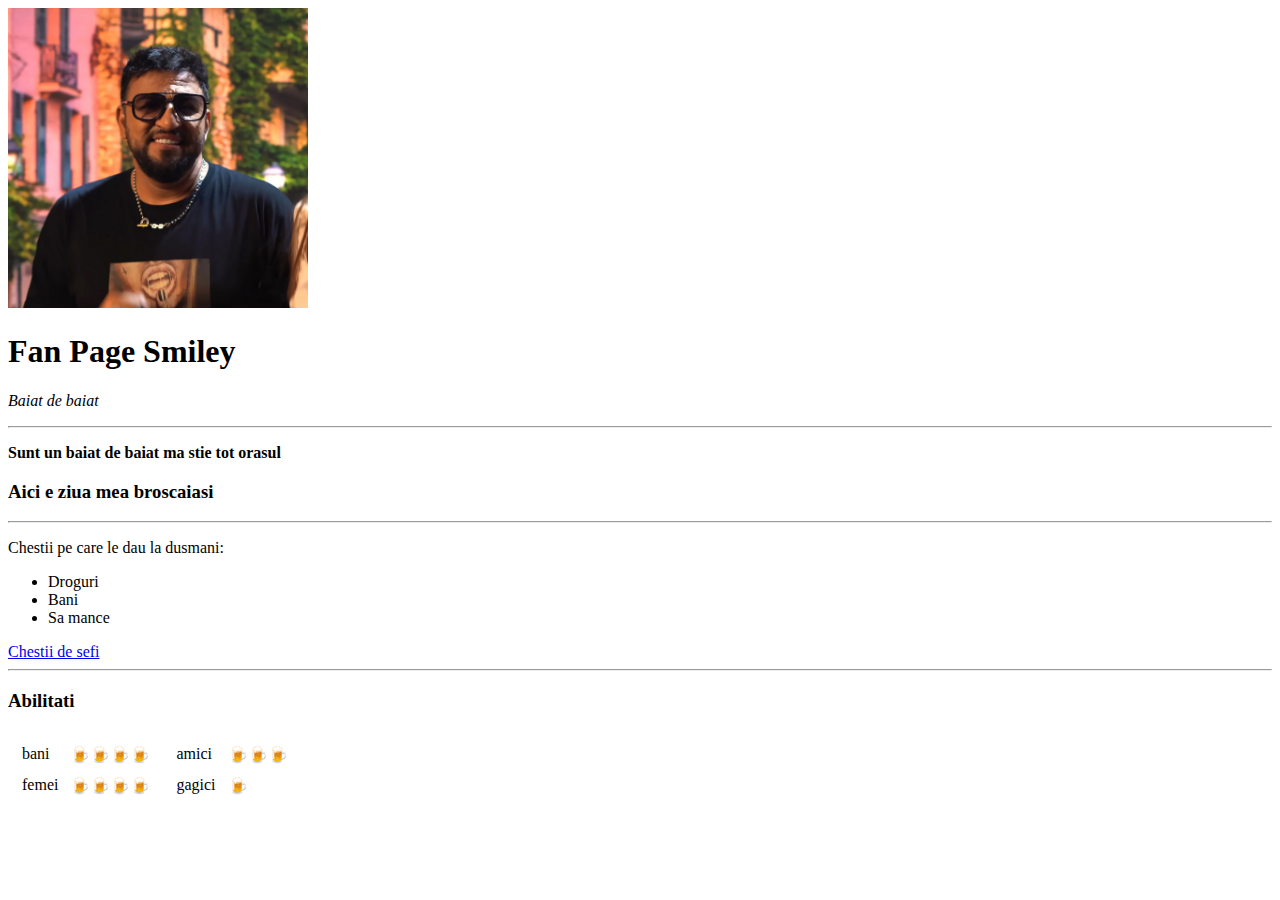
==== index.html @ c0a49881 "Update index.html" ====
<!DOCTYPE html>
<html>

<head>
  <meta charset="utf-8">
  <meta name="description" content="Locul celui mai bazat de bazat baiat" />
  <title>Site facut de seful lor</title>
</head>

<body>
  <a href="https://www.youtube.com/watch?v=UFvwlH9xJkI&ab_channel=TVR"><img src="Images/download.jpg" alt="Un sef de sef" width="300" height="300"></a>
  <h1> Fan Page Smiley</h1>
  <p><em>Baiat de baiat</em></p>
  <hr>
  <p><strong>Sunt un baiat de baiat ma stie tot orasul</strong></p>
  <h3>Aici e ziua mea broscaiasi</h3>
  <hr>
  <p>Chestii pe care le dau la dusmani:</p>
  <ul>
    <li>Droguri</li>
    <li>Bani</li>
    <li>Sa mance</li>
  </ul>
  <a href="sefi.html">Chestii de sefi</a>
  <hr/>
  <h3>Abilitati</h3>
  <table>
    <tr>
      <td>
        <table cellspacing="10">
          <tr>
            <td>bani</td>
            <td>🍺🍺🍺🍺</td>
          </tr>
          <tr>
            <td>femei</td>
            <td>🍺🍺🍺🍺</td>
          </tr>
        </table>
      </td>
      <td>
        <table cellspacing="10">
          <tr>
            <td>amici</td>
            <td>🍺🍺🍺</td>
          </tr>
          <tr>
            <td>gagici</td>
            <td>🍺</td>
          </tr>
        </table>
      </td>
    </tr>
  </table>
</body>

</html>
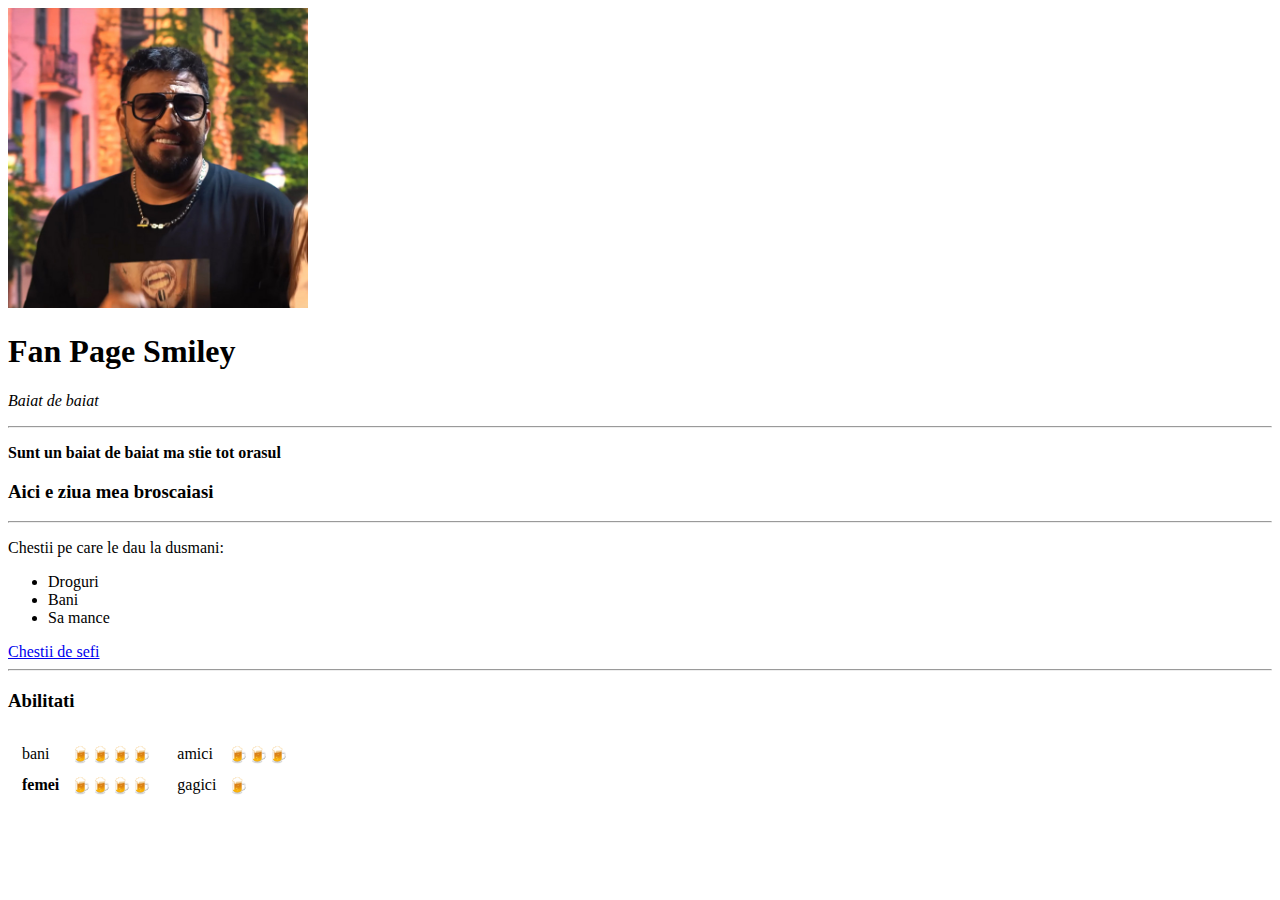
==== commit 0ae32c1a: "Update index.html" ====
--- a/index.html
+++ b/index.html
@@ -33,7 +33,7 @@
             <td>🍺🍺🍺🍺</td>
           </tr>
           <tr>
-            <td>femei</td>
+            <td><strong>femei<strong></td>
             <td>🍺🍺🍺🍺</td>
           </tr>
         </table>
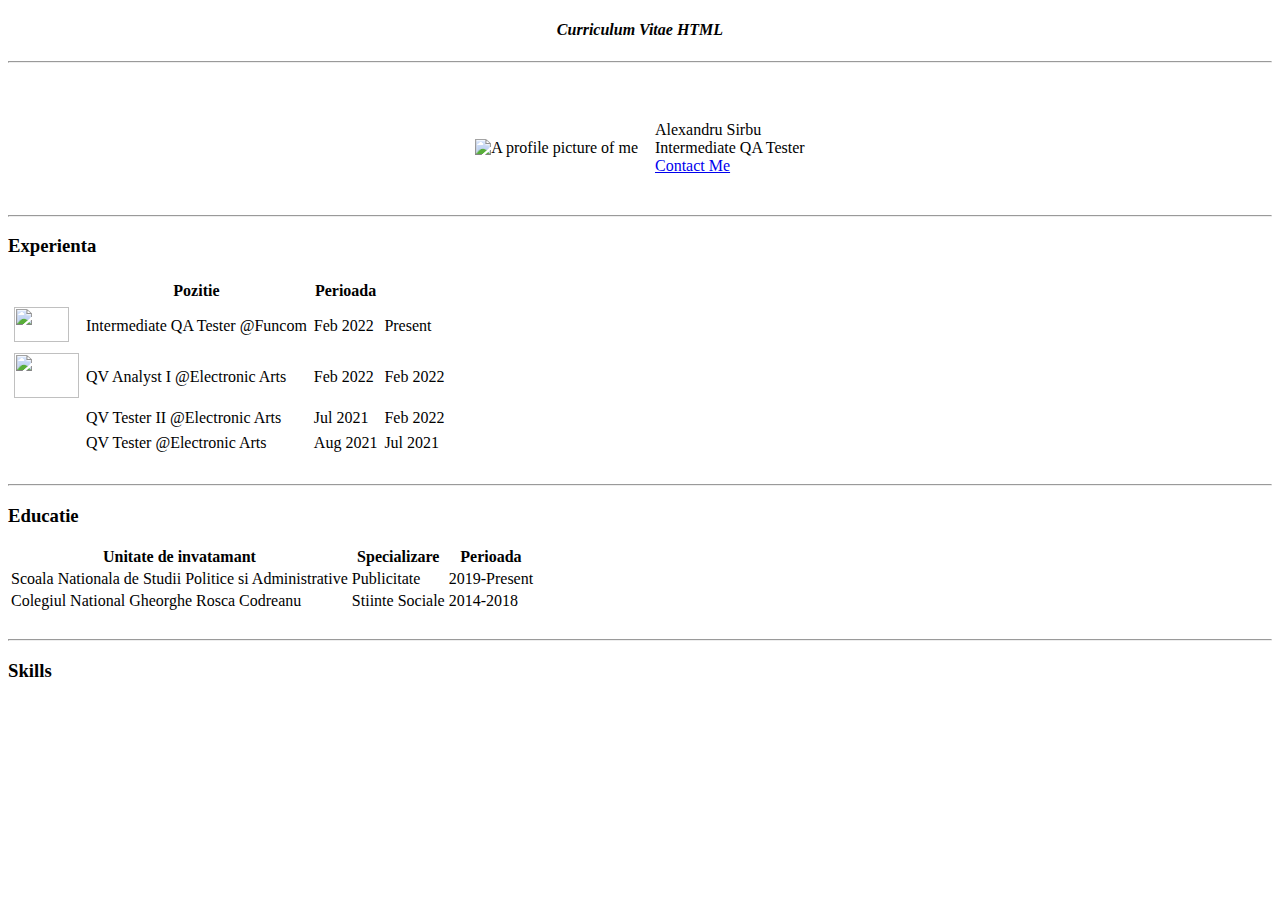
==== commit ec5cb757: "Add files via upload" ====
--- a/index.html
+++ b/index.html
@@ -1,57 +1,96 @@
 <!DOCTYPE html>
-<html>
-
+<html lang="en" dir="ltr">
 <head>
   <meta charset="utf-8">
-  <meta name="description" content="Locul celui mai bazat de bazat baiat" />
-  <title>Site facut de seful lor</title>
+  <meta name="description" content="CV Sirbu Alexandru HTML v1">
+  <title>Alexandru Sirbu CV Html</title>
+  <link rel="stylesheet" href="css/Styles.css">
 </head>
+<body>
+  <center>
+    <h4><em>Curriculum Vitae HTML</em></h4>
+  </center>
+  <hr><br>
+  <center>
+    <table cellspacing="15">
+      <tr>
+        <td><img src="Images/Profile Pics-modified.png" alt="A profile picture of me" height="300" width="300"></td>
+        <td>
+          <p>
+            Alexandru Sirbu <br>
+            Intermediate QA Tester <br>
+            <a href="Contact.html">Contact Me </a>
+          </p>
+        </td>
+      </tr>
+    </table>
+  </center>
+  <hr>
+  <h3>Experienta</h3>
+  <table cellspacing="5">
+    <thead>
+      <tr>
+        <th></th>
+        <th>Pozitie</th>
+        <th>Perioada</th>
+      </tr>
+    </thead>
+    <tbody>
+      <tr>
+        <td><img src="Images/Funcom_Logo_as_of_Ausgust_2017.png" height="35" width="55"></td>
+        <td>Intermediate QA Tester @Funcom</td>
+        <td>Feb 2022</td>
+        <td>Present</td>
+      </tr>
+      <tr>
+        <td><img src="Images/EA-Emsblem.png" height="45" width="65"></td>
+        <td>QV Analyst I @Electronic Arts</td>
+        <td>Feb 2022</td>
+        <td>Feb 2022</td>
+      </tr>
+      <tr>
+        <td></td>
+        <td>QV Tester II @Electronic Arts</td>
+        <td>Jul 2021</td>
+        <td>Feb 2022</td>
+      </tr>
+      <tr>
+        <td></td>
+        <td>QV Tester @Electronic Arts</td>
+        <td>Aug 2021</td>
+        <td>Jul 2021</td>
+      </tr>
+    </tbody>
+  </table>
+  <br>
+  <hr>
+  <h3>Educatie</h3>
+  <table>
+    <thead cellspacing="7">
+      <tr>
+        <th>Unitate de invatamant</th>
+        <th>Specializare</th>
+        <th>Perioada</th>
+      </tr>
+    </thead>
+    <tbody>
+      <tr>
+        <td>Scoala Nationala de Studii Politice si Administrative</td>
+        <td>Publicitate</td>
+        <td>2019-Present</td>
+      </tr>
+      <tr>
+        <td>Colegiul National Gheorghe Rosca Codreanu</td>
+        <td>Stiinte Sociale</td>
+        <td>2014-2018</td>
+      </tr>
+    </tbody>
+  </table>
+  <br>
+  <hr>
+  <h3>Skills</h3>
+  <table>
 
-<body>
-  <a href="https://www.youtube.com/watch?v=UFvwlH9xJkI&ab_channel=TVR"><img src="Images/download.jpg" alt="Un sef de sef" width="300" height="300"></a>
-  <h1> Fan Page Smiley</h1>
-  <p><em>Baiat de baiat</em></p>
-  <hr>
-  <p><strong>Sunt un baiat de baiat ma stie tot orasul</strong></p>
-  <h3>Aici e ziua mea broscaiasi</h3>
-  <hr>
-  <p>Chestii pe care le dau la dusmani:</p>
-  <ul>
-    <li>Droguri</li>
-    <li>Bani</li>
-    <li>Sa mance</li>
-  </ul>
-  <a href="sefi.html">Chestii de sefi</a>
-  <hr/>
-  <h3>Abilitati</h3>
-  <table>
-    <tr>
-      <td>
-        <table cellspacing="10">
-          <tr>
-            <td>bani</td>
-            <td>🍺🍺🍺🍺</td>
-          </tr>
-          <tr>
-            <td><strong>femei<strong></td>
-            <td>🍺🍺🍺🍺</td>
-          </tr>
-        </table>
-      </td>
-      <td>
-        <table cellspacing="10">
-          <tr>
-            <td>amici</td>
-            <td>🍺🍺🍺</td>
-          </tr>
-          <tr>
-            <td>gagici</td>
-            <td>🍺</td>
-          </tr>
-        </table>
-      </td>
-    </tr>
   </table>
 </body>
-
 </html>
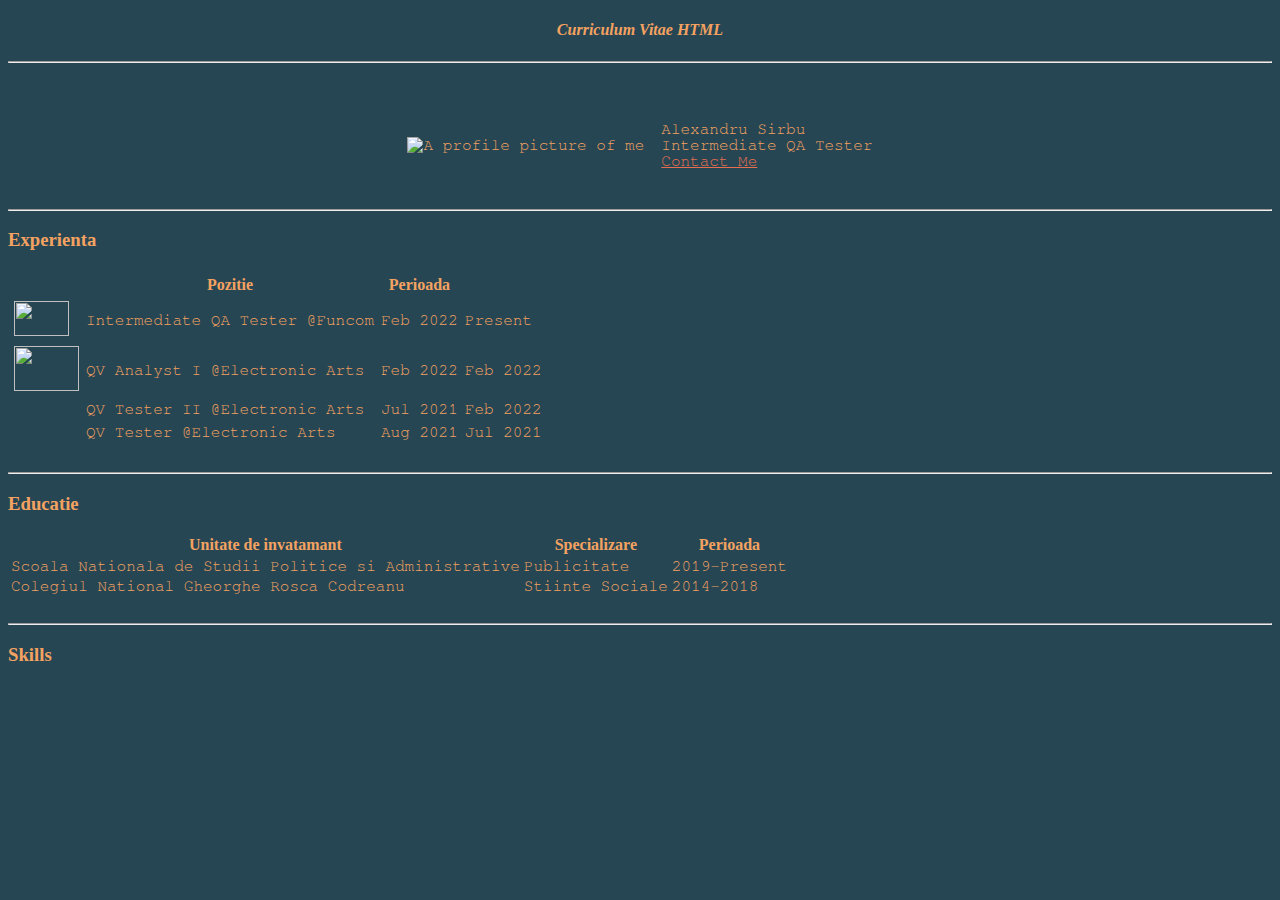
==== commit 4a32ad67: "Update index.html" ====
--- a/index.html
+++ b/index.html
@@ -4,7 +4,7 @@
   <meta charset="utf-8">
   <meta name="description" content="CV Sirbu Alexandru HTML v1">
   <title>Alexandru Sirbu CV Html</title>
-  <link rel="stylesheet" href="css/Styles.css">
+  <link rel="stylesheet" href="Styles.css">
 </head>
 <body>
   <center>
--- a/Styles.css
+++ b/Styles.css
@@ -0,0 +1,23 @@
+<style>
+  hr {
+    border-style: dotted none solid none;
+    background-color: none;
+    border-width: 4px;
+    border-color: #e9c46a;
+  }
+
+  td {
+    font-family: FreeMono, monospace;
+    color: #f4a261;
+  }
+  p {  color: #f4a261}
+  h4 {  color: #f4a261}
+  h3 {  color: #f4a261}
+  th {  color: #f4a261}
+  a {color:#e76f51;}
+  body{
+    background-color: #264653;"
+  }
+  address {font-family: Candara;
+  color:white;}
+</style>
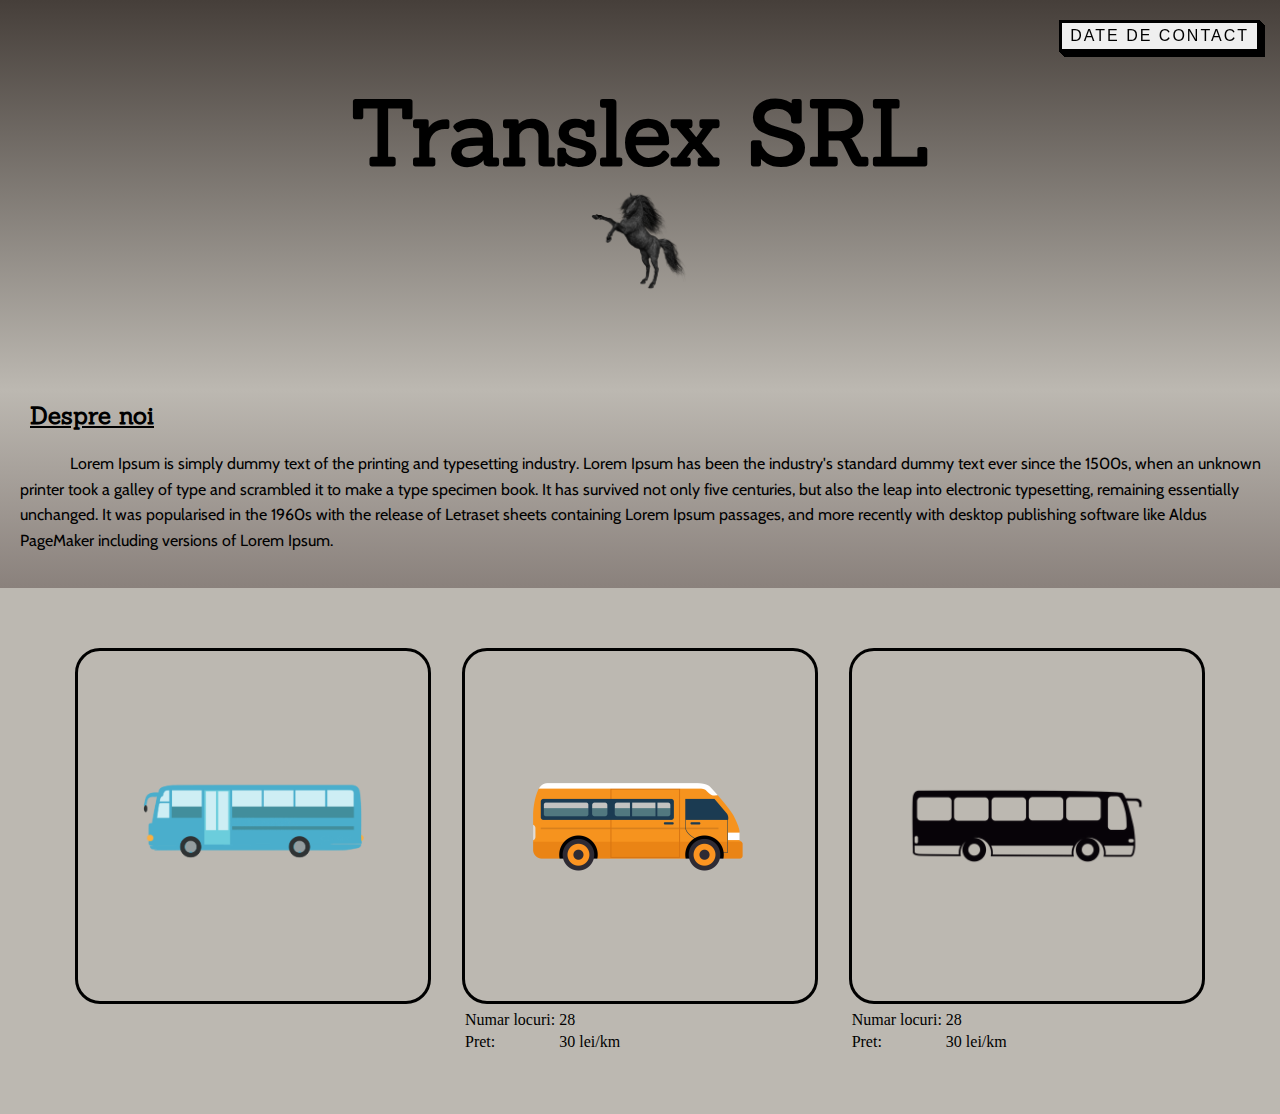
==== commit 212493c3: "Add files via upload" ====
--- a/index.html
+++ b/index.html
@@ -1,96 +1,71 @@
 <!DOCTYPE html>
-<html lang="en" dir="ltr">
+<html>
 <head>
-  <meta charset="utf-8">
-  <meta name="description" content="CV Sirbu Alexandru HTML v1">
-  <title>Alexandru Sirbu CV Html</title>
-  <link rel="stylesheet" href="Styles.css">
+<title>TransLex-Transport</title>
+<meta charset="utf-8">
+<link rel="stylesheet" href="CSS/style.css">
+<link rel="icon" href="Images/icon.ico">
+<link rel="preconnect" href="https://fonts.googleapis.com">
+<link rel="preconnect" href="https://fonts.gstatic.com" crossorigin>
+<link href="https://fonts.googleapis.com/css2?family=Cabin&family=Sanchez&display=swap" rel="stylesheet">
 </head>
 <body>
-  <center>
-    <h4><em>Curriculum Vitae HTML</em></h4>
-  </center>
-  <hr><br>
-  <center>
-    <table cellspacing="15">
-      <tr>
-        <td><img src="Images/Profile Pics-modified.png" alt="A profile picture of me" height="300" width="300"></td>
-        <td>
-          <p>
-            Alexandru Sirbu <br>
-            Intermediate QA Tester <br>
-            <a href="Contact.html">Contact Me </a>
-          </p>
-        </td>
-      </tr>
-    </table>
-  </center>
-  <hr>
-  <h3>Experienta</h3>
-  <table cellspacing="5">
-    <thead>
-      <tr>
-        <th></th>
-        <th>Pozitie</th>
-        <th>Perioada</th>
-      </tr>
-    </thead>
-    <tbody>
-      <tr>
-        <td><img src="Images/Funcom_Logo_as_of_Ausgust_2017.png" height="35" width="55"></td>
-        <td>Intermediate QA Tester @Funcom</td>
-        <td>Feb 2022</td>
-        <td>Present</td>
-      </tr>
-      <tr>
-        <td><img src="Images/EA-Emsblem.png" height="45" width="65"></td>
-        <td>QV Analyst I @Electronic Arts</td>
-        <td>Feb 2022</td>
-        <td>Feb 2022</td>
-      </tr>
-      <tr>
-        <td></td>
-        <td>QV Tester II @Electronic Arts</td>
-        <td>Jul 2021</td>
-        <td>Feb 2022</td>
-      </tr>
-      <tr>
-        <td></td>
-        <td>QV Tester @Electronic Arts</td>
-        <td>Aug 2021</td>
-        <td>Jul 2021</td>
-      </tr>
-    </tbody>
-  </table>
-  <br>
-  <hr>
-  <h3>Educatie</h3>
-  <table>
-    <thead cellspacing="7">
-      <tr>
-        <th>Unitate de invatamant</th>
-        <th>Specializare</th>
-        <th>Perioada</th>
-      </tr>
-    </thead>
-    <tbody>
-      <tr>
-        <td>Scoala Nationala de Studii Politice si Administrative</td>
-        <td>Publicitate</td>
-        <td>2019-Present</td>
-      </tr>
-      <tr>
-        <td>Colegiul National Gheorghe Rosca Codreanu</td>
-        <td>Stiinte Sociale</td>
-        <td>2014-2018</td>
-      </tr>
-    </tbody>
-  </table>
-  <br>
-  <hr>
-  <h3>Skills</h3>
-  <table>
+<div class="partea-sus">
+  <a href="contact.html" target="_blank"><button class="button-54" role="button">Date de contact</button></a>
+  <div class="content1">
+    
+    <h1>Translex SRL<img class="calut" src="Images/calutul.png" ></h1>
+  </div>
+</div>
+<div class="partea-mijloc">
+<h2>Despre noi</h2>
+<p class="descriere">Lorem Ipsum is simply dummy text of the printing and typesetting industry. Lorem Ipsum has been the industry's standard dummy text ever since the 1500s, when an unknown printer took a galley of type and scrambled it to make a type specimen book. It has survived not only five centuries, but also the leap into electronic typesetting, remaining essentially unchanged. It was popularised in the 1960s with the release of Letraset sheets containing Lorem Ipsum passages, and more recently with desktop publishing software like Aldus PageMaker including versions of Lorem Ipsum.</p>
+</div>
+<div class="partea-jos">
+  <div class="container">
+ <div class="masinaa">
+  <img src="Images/albastru-bus.png" class="masina1">
+  <table class="table1">
+<tr>
+  <td>Numar locuri:</td>
+  <td>28</td>
+</tr>
+<tr>
+  <td>Pret: </td>
+  <td>30 lei/km</td>
+</tr>
 
   </table>
+ </div>
+ <div class="masinab">
+  <img src="Images/yellow-bus.png" class="masina">
+  <table>
+    <tr>
+      <td>Numar locuri:</td>
+      <td>28</td>
+    </tr>
+    <tr>
+      <td>Pret: </td>
+      <td>30 lei/km</td>
+    </tr>
+    
+      </table>
+ </div>
+ <div class="masinac">
+  <img src="Images/black-bus.png" class="masina">
+  <table>
+    <tr>
+      <td>Numar locuri:</td>
+      <td>28</td>
+    </tr>
+    <tr>
+      <td>Pret: </td>
+      <td>30 lei/km</td>
+    </tr>
+    
+      </table>
+</div>
+ </div>
+</div>
 </body>
-</html>
+</html>--- a/CSS/style.css
+++ b/CSS/style.css
@@ -0,0 +1,135 @@
+body {    
+  margin: 0 !important;
+  padding: 0 !important;
+}
+.button-54 {
+    font-family: "Open Sans", sans-serif;
+    font-size: 16px;
+    letter-spacing: 2px;
+    text-decoration: none;
+    text-transform: uppercase;
+    color: #000;
+    cursor: pointer;
+    border: 3px solid;
+    padding: 0.25em 0.5em;
+    box-shadow: 1px 1px 0px 0px, 2px 2px 0px 0px, 3px 3px 0px 0px, 4px 4px 0px 0px, 5px 5px 0px 0px;
+    user-select: none;
+    -webkit-user-select: none;
+    touch-action: manipulation;
+    position: fixed;
+    top:20px;
+    right: 20px;
+    width: 200.75px; 
+    height: 32px;
+    clear: both;
+  }
+  
+  .button-54:active {
+    box-shadow: 0px 0px 0px 0px;
+    position: fixed;
+    top:20px;
+    right: 20px;
+    width: 200.75px; 
+    height: 32px;   
+    clear: both;
+
+  }
+
+  h1 {
+    font-family: 'Sanchez', serif;
+    font-size: 5.625rem;
+    padding-top: 75px;
+    margin-bottom: 0;
+    padding-bottom: 75px;
+    margin-top: 0;
+  }
+
+  .partea-sus {
+    background-color: #463f3a;
+    height: auto;
+    background-image: linear-gradient(#463f3a, #bcb8b1);
+}
+.content1 {
+  margin:  0 auto 0 auto;
+  text-align: center;
+  width: 50%;
+  margin-bottom: 0;
+}
+.calut {
+  width: 100px;
+  height: 100px;
+}
+h2 {
+  padding-left:30px ;
+  margin-top: 0;
+  font-family: 'Sanchez', serif;
+  padding-top: 10px;
+  text-indent:0;
+  text-decoration: underline;
+
+}
+.partea-mijloc {
+  
+  background-color: #bcb8b1;
+  height:auto ;
+  background-image: linear-gradient(#bcb8b1, #8a817c);
+}
+.descriere {
+  margin-top: 0;
+  padding-left:20px ;
+  padding-bottom: 35px;
+  font-family: 'Cabin', sans-serif;
+  text-indent: 50px;
+  line-height: 1.6;
+  margin-bottom: 0;
+}
+.partea-jos {
+  height: auto;
+  background-color: #bcb8b1;
+  position: relative;
+}
+
+.masina {
+  width: 250px;
+  height: 250px;
+  padding: 50px;
+  margin: 0 auto 0 auto;
+  border: 3px solid;
+  border-radius: 25px;
+  border-color: #000;
+  }
+  
+.container {
+
+ display: flex;
+ justify-content: space-around;
+ padding: 60px;}
+
+.table1 {
+  display: none;
+  width: 356px;
+  height: 356px;
+  padding: 20px;
+  margin: 0 auto 0 auto;
+  border: 3px solid;
+  border-radius: 25px;
+  border-color: #000;
+  font-family: 'Cabin', sans-serif;
+  font-size:1.5rem ;
+ }
+ 
+.masinaa:hover .masina1 {
+  display: none;
+}
+.masinaa:hover .table1 {
+  display: inline-block;
+}
+.masina1 {
+  width: 250px;
+  height: 250px;
+  padding: 50px;
+  margin: 0 auto 0 auto;
+  border: 3px solid;
+  border-radius: 25px;
+  border-color: #000;
+  }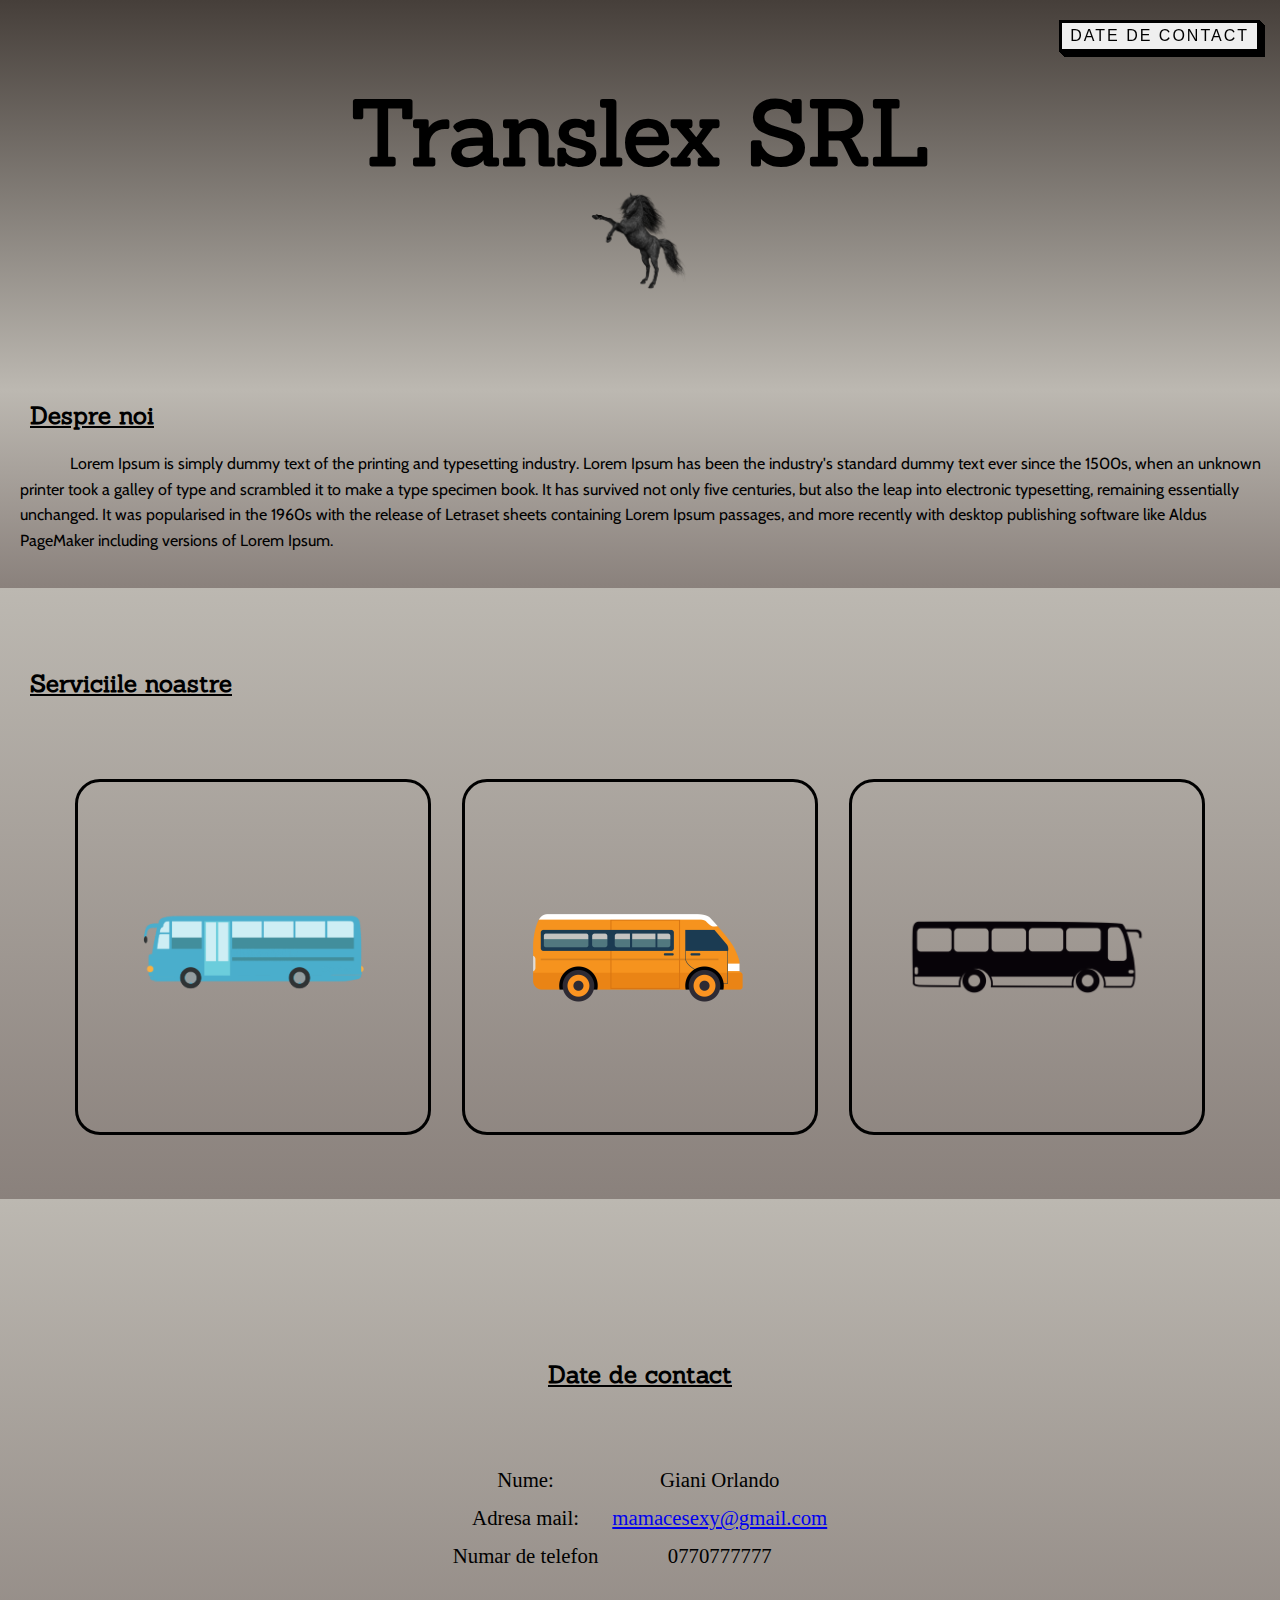
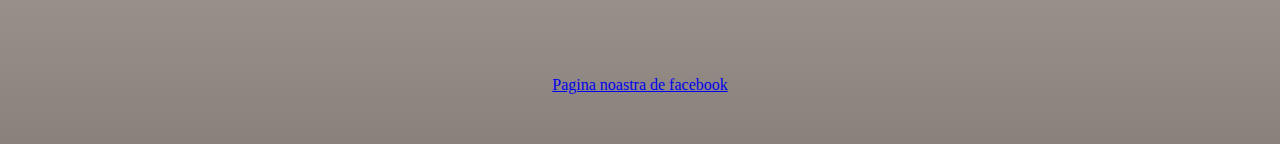
==== commit 3fd089f1: "Add files via upload" ====
--- a/index.html
+++ b/index.html
@@ -8,24 +8,31 @@
 <link rel="preconnect" href="https://fonts.googleapis.com">
 <link rel="preconnect" href="https://fonts.gstatic.com" crossorigin>
 <link href="https://fonts.googleapis.com/css2?family=Cabin&family=Sanchez&display=swap" rel="stylesheet">
+<link rel="preconnect" href="https://fonts.googleapis.com">
+<link rel="preconnect" href="https://fonts.gstatic.com" crossorigin>
+<link href="https://fonts.googleapis.com/css2?family=Pacifico&display=swap" rel="stylesheet">
 </head>
 <body>
+
 <div class="partea-sus">
-  <a href="contact.html" target="_blank"><button class="button-54" role="button">Date de contact</button></a>
+  <a href="#contact" ><button class="button-54" role="button">Date de contact</button></a>
   <div class="content1">
     
     <h1>Translex SRL<img class="calut" src="Images/calutul.png" ></h1>
   </div>
 </div>
+
 <div class="partea-mijloc">
 <h2>Despre noi</h2>
 <p class="descriere">Lorem Ipsum is simply dummy text of the printing and typesetting industry. Lorem Ipsum has been the industry's standard dummy text ever since the 1500s, when an unknown printer took a galley of type and scrambled it to make a type specimen book. It has survived not only five centuries, but also the leap into electronic typesetting, remaining essentially unchanged. It was popularised in the 1960s with the release of Letraset sheets containing Lorem Ipsum passages, and more recently with desktop publishing software like Aldus PageMaker including versions of Lorem Ipsum.</p>
 </div>
+
 <div class="partea-jos">
+  <h2 class="servicii">Serviciile noastre</h2>
   <div class="container">
  <div class="masinaa">
-  <img src="Images/albastru-bus.png" class="masina1">
-  <table class="table1">
+  <img src="Images/albastru-bus.png" class="masinas masina1">
+  <table class="table1 tables">
 <tr>
   <td>Numar locuri:</td>
   <td>28</td>
@@ -34,12 +41,17 @@
   <td>Pret: </td>
   <td>30 lei/km</td>
 </tr>
+<tr>
+  <td>Alte :
+  </td>
+  <td>aer conditionat</td>
+</tr>
 
   </table>
  </div>
  <div class="masinab">
-  <img src="Images/yellow-bus.png" class="masina">
-  <table>
+  <img src="Images/yellow-bus.png" class="masinas masina2">
+  <table class="table2 tables">
     <tr>
       <td>Numar locuri:</td>
       <td>28</td>
@@ -48,12 +60,17 @@
       <td>Pret: </td>
       <td>30 lei/km</td>
     </tr>
-    
+  </tr>
+  <tr>
+    <td>Alte :
+    </td>
+    <td>aer conditionat</td>
+  </tr>
       </table>
  </div>
  <div class="masinac">
-  <img src="Images/black-bus.png" class="masina">
-  <table>
+  <img src="Images/black-bus.png" class="masinas masina3">
+  <table class="table3 tables">
     <tr>
       <td>Numar locuri:</td>
       <td>28</td>
@@ -62,10 +79,33 @@
       <td>Pret: </td>
       <td>30 lei/km</td>
     </tr>
-    
+  </tr>
+  <tr>
+    <td>Alte :
+    </td>
+    <td>aer conditionat</td>
+  </tr>
+  
       </table>
 </div>
  </div>
 </div>
+
+<div id="contact">
+<h2 class="date">Date de contact</h1>
+<table class="contacte">
+  <tr>
+    <td>Nume:</td>
+    <td>Giani Orlando</td>
+  </tr>
+  <tr>
+    <td>Adresa mail:</td>
+    <td><a href="mailto:mamacesexy@gmail.com">mamacesexy@gmail.com</a></td>
+  </tr>
+  <tr><td>Numar de telefon</td>
+  <td>0770777777</td></tr>
+</table>
+<a href="facebook.com" class="facebook">Pagina noastra de facebook</a>
+</div>
 </body>
 </html>--- a/CSS/style.css
+++ b/CSS/style.css
@@ -87,6 +87,7 @@
   height: auto;
   background-color: #bcb8b1;
   position: relative;
+  background-image: linear-gradient(#bcb8b1, #8a817c);
 }
 
 .masina {
@@ -105,26 +106,21 @@
  justify-content: space-around;
  padding: 60px;}
 
-.table1 {
+.tables {
   display: none;
   width: 356px;
   height: 356px;
-  padding: 20px;
-  margin: 0 auto 0 auto;
   border: 3px solid;
   border-radius: 25px;
   border-color: #000;
   font-family: 'Cabin', sans-serif;
   font-size:1.5rem ;
+  background-color: #8a817c;
+  font-family: 'Pacifico', cursive;
+  color: #ECE5C7;
  }
  
-.masinaa:hover .masina1 {
-  display: none;
-}
-.masinaa:hover .table1 {
-  display: inline-block;
-}
-.masina1 {
+ .masinas {
   width: 250px;
   height: 250px;
   padding: 50px;
@@ -132,4 +128,54 @@
   border: 3px solid;
   border-radius: 25px;
   border-color: #000;
+  }
+.masinaa:hover .masina1 {
+  display: none;
+}
+.masinaa:hover .table1 {
+  display: inline-block;
+  text-align: center;
+}
+  td {
+    padding: 6px;
+    text-align: center;
+  }
+  .masinab:hover .masina2 {
+    display: none;
+  }
+  .masinab:hover .table2 {
+    display: inline-block;
+    text-align: center;
+  }
+
+  .masinac:hover .masina3 {
+    display: none;
+  }
+  .masinac:hover .table3 {
+    display: inline-block;
+    text-align: center;
+  }
+ 
+  #contact {
+    padding-top: 150px;
+    padding-bottom: 50px;
+    background-color: green;
+    text-align: center;
+    background-image: linear-gradient(#bcb8b1, #8a817c);
+  }
+  .contacte {
+    font-size: 1.3rem;
+    margin: 0 auto;
+    padding-top: 50px;
+    padding-bottom: 100px;
+  }
+  .servicii {
+    padding-top: 80px ;
+  }
+  .facebook:hover {
+    color: #000;
+    text-decoration: none;
+  }
+  .date {
+    padding-left: 0;
   }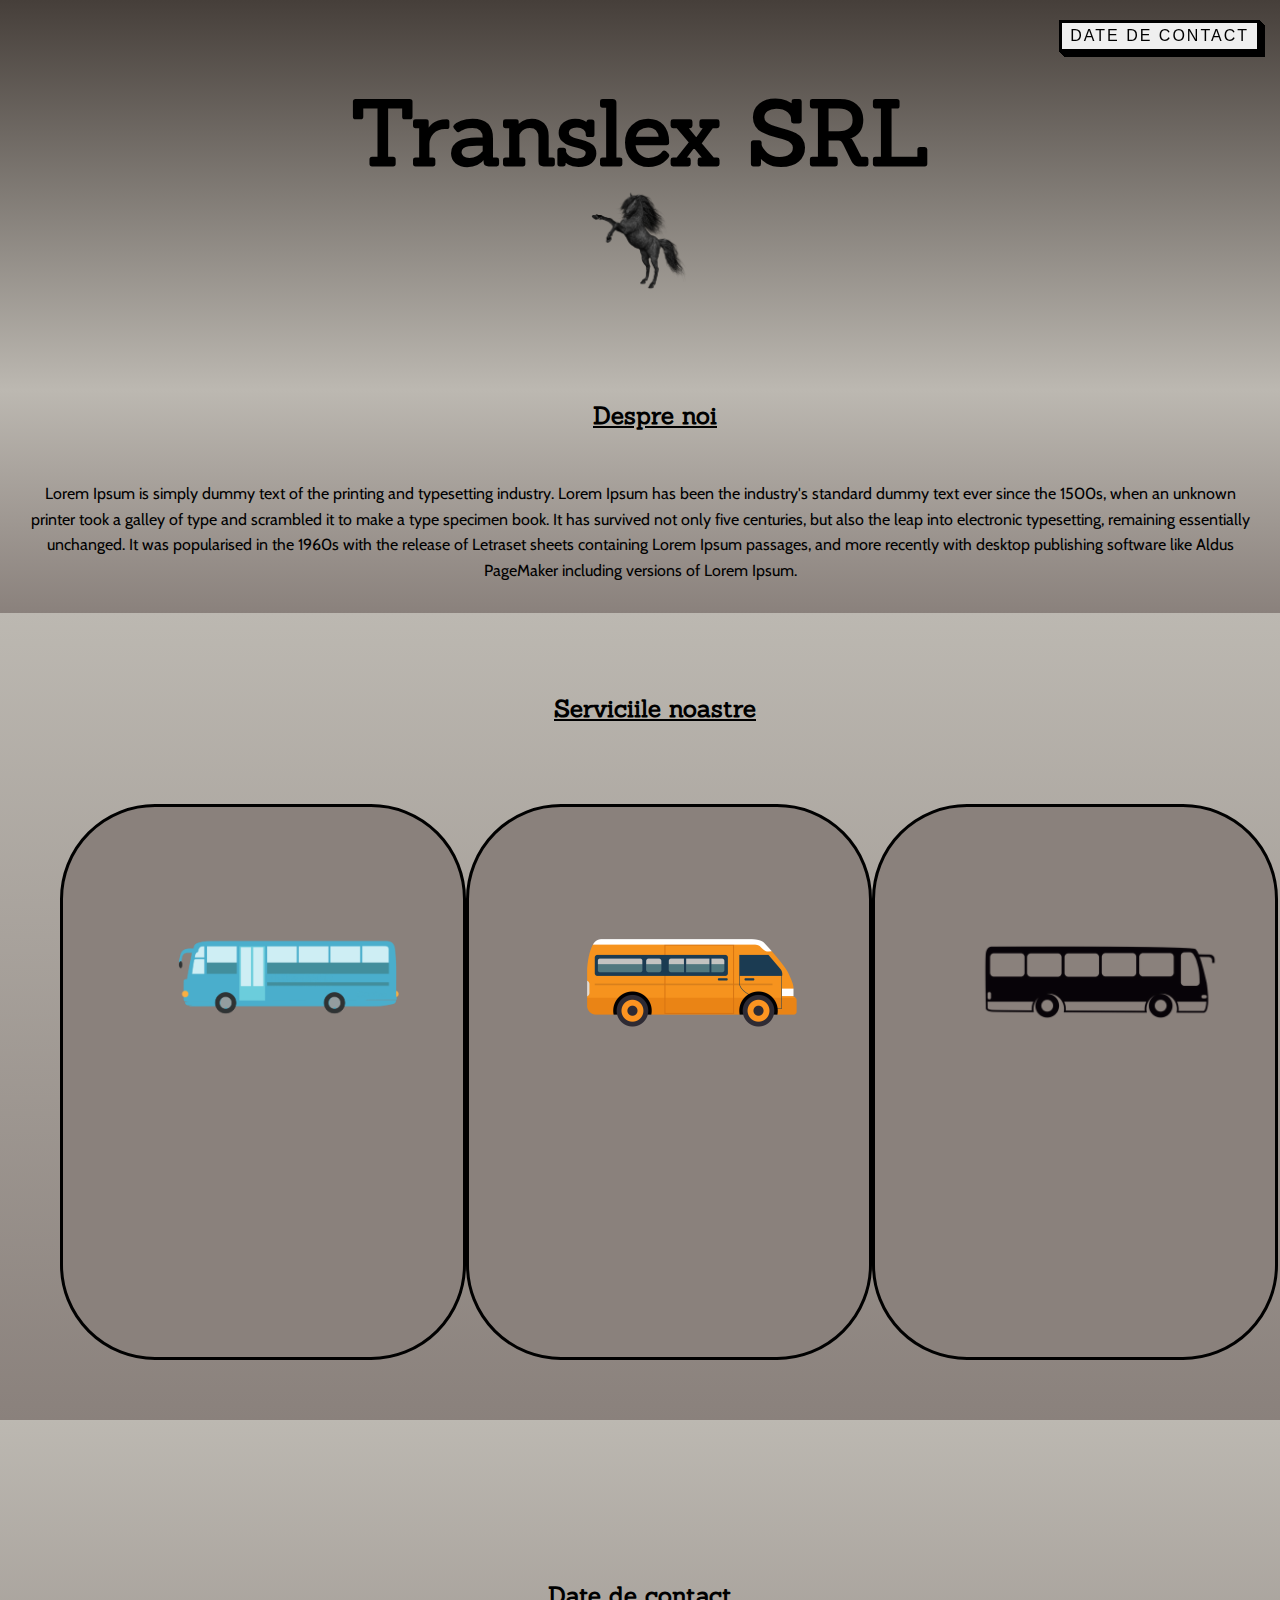
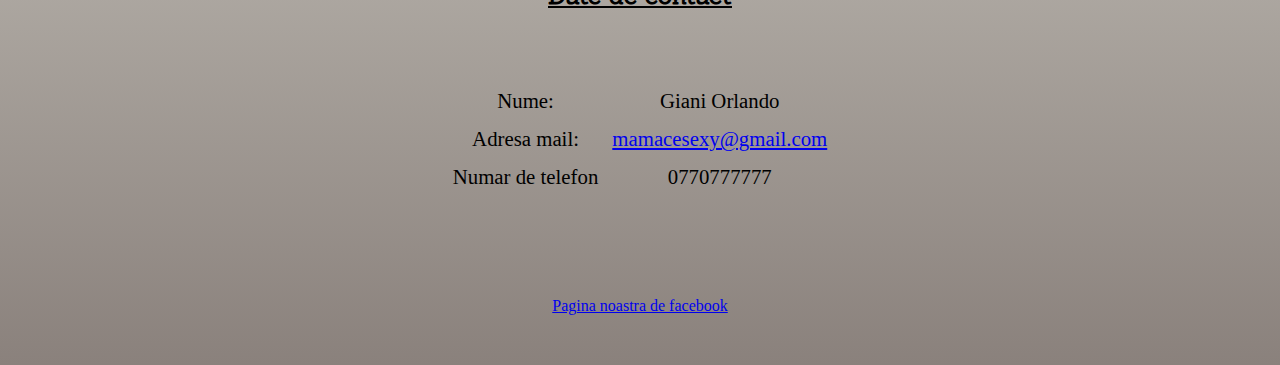
==== commit d3c27274: "Add files via upload" ====
--- a/index.html
+++ b/index.html
@@ -30,9 +30,10 @@
 <div class="partea-jos">
   <h2 class="servicii">Serviciile noastre</h2>
   <div class="container">
- <div class="masinaa">
-  <img src="Images/albastru-bus.png" class="masinas masina1">
-  <table class="table1 tables">
+ <div class="masinaa masinas">
+  <img src="Images/albastru-bus.png" class="masinai masina1">
+  <div class="table1 tables">
+  <table class="">
 <tr>
   <td>Numar locuri:</td>
   <td>28</td>
@@ -46,12 +47,34 @@
   </td>
   <td>aer conditionat</td>
 </tr>
-
   </table>
+</div>
  </div>
- <div class="masinab">
-  <img src="Images/yellow-bus.png" class="masinas masina2">
-  <table class="table2 tables">
+ <div class="masinab masinas">
+  <img src="Images/yellow-bus.png" class="masinai masina2">
+  <div class="table2 tables">
+  <table>
+    <tr>
+      <td>Numar locuri:</td>
+      <td>28</td>
+    </tr>
+    <tr>
+      <td>Pret: </td>
+      <td>30 lei/km</td>
+    </tr>
+  </tr>
+  <tr>
+    <td>Alte :
+    </td>
+    <td>aer conditionat</td>
+  </tr>
+      </table>
+    </div>
+ </div>
+ <div class="masinac masinas">
+  <img src="Images/black-bus.png" class="masinai masina3">
+  <div class="table3 tables">
+  <table>
     <tr>
       <td>Numar locuri:</td>
       <td>28</td>
@@ -68,29 +91,9 @@
   </tr>
       </table>
  </div>
- <div class="masinac">
-  <img src="Images/black-bus.png" class="masinas masina3">
-  <table class="table3 tables">
-    <tr>
-      <td>Numar locuri:</td>
-      <td>28</td>
-    </tr>
-    <tr>
-      <td>Pret: </td>
-      <td>30 lei/km</td>
-    </tr>
-  </tr>
-  <tr>
-    <td>Alte :
-    </td>
-    <td>aer conditionat</td>
-  </tr>
-  
-      </table>
 </div>
- </div>
 </div>
-
+</div>
 <div id="contact">
 <h2 class="date">Date de contact</h1>
 <table class="contacte">
--- a/CSS/style.css
+++ b/CSS/style.css
@@ -22,6 +22,7 @@
     width: 200.75px; 
     height: 32px;
     clear: both;
+    z-index: 99;
   }
   
   .button-54:active {
@@ -61,10 +62,10 @@
 }
 h2 {
   padding-left:30px ;
+  text-align: center;
   margin-top: 0;
   font-family: 'Sanchez', serif;
   padding-top: 10px;
-  text-indent:0;
   text-decoration: underline;
 
 }
@@ -76,12 +77,11 @@
 }
 .descriere {
   margin-top: 0;
-  padding-left:20px ;
-  padding-bottom: 35px;
+  padding:30px;
   font-family: 'Cabin', sans-serif;
-  text-indent: 50px;
   line-height: 1.6;
   margin-bottom: 0;
+  text-align: center;
 }
 .partea-jos {
   height: auto;
@@ -89,16 +89,6 @@
   position: relative;
   background-image: linear-gradient(#bcb8b1, #8a817c);
 }
-
-.masina {
-  width: 250px;
-  height: 250px;
-  padding: 50px;
-  margin: 0 auto 0 auto;
-  border: 3px solid;
-  border-radius: 25px;
-  border-color: #000;
-  }
   
 .container {
 
@@ -108,16 +98,8 @@
 
 .tables {
   display: none;
-  width: 356px;
-  height: 356px;
-  border: 3px solid;
-  border-radius: 25px;
-  border-color: #000;
   font-family: 'Cabin', sans-serif;
-  font-size:1.5rem ;
-  background-color: #8a817c;
-  font-family: 'Pacifico', cursive;
-  color: #ECE5C7;
+  font-size: 1.6rem;
  }
  
  .masinas {
@@ -125,9 +107,6 @@
   height: 250px;
   padding: 50px;
   margin: 0 auto 0 auto;
-  border: 3px solid;
-  border-radius: 25px;
-  border-color: #000;
   }
 .masinaa:hover .masina1 {
   display: none;
@@ -135,6 +114,7 @@
 .masinaa:hover .table1 {
   display: inline-block;
   text-align: center;
+
 }
   td {
     padding: 6px;
@@ -170,7 +150,7 @@
     padding-bottom: 100px;
   }
   .servicii {
-    padding-top: 80px ;
+    padding-top: 80px;
   }
   .facebook:hover {
     color: #000;
@@ -178,4 +158,26 @@
   }
   .date {
     padding-left: 0;
-  }+  }
+  
+.masinas {
+  width: 350px;
+  height: 450px;
+  border: 3px solid;
+  border-radius: 95px;
+  border-color: #000;
+  background-color: #8a817c;
+  
+}
+.masinai {
+  width: 250px;
+  height: 250px;
+  padding-left: 50px;
+}
+.masinas:hover {
+ 
+  border-style:solid;
+  border-width:1px;
+  border-color:rgb(142,202,230);
+  box-shadow: 0px 0px 25px rgb(142,202,230);
+}
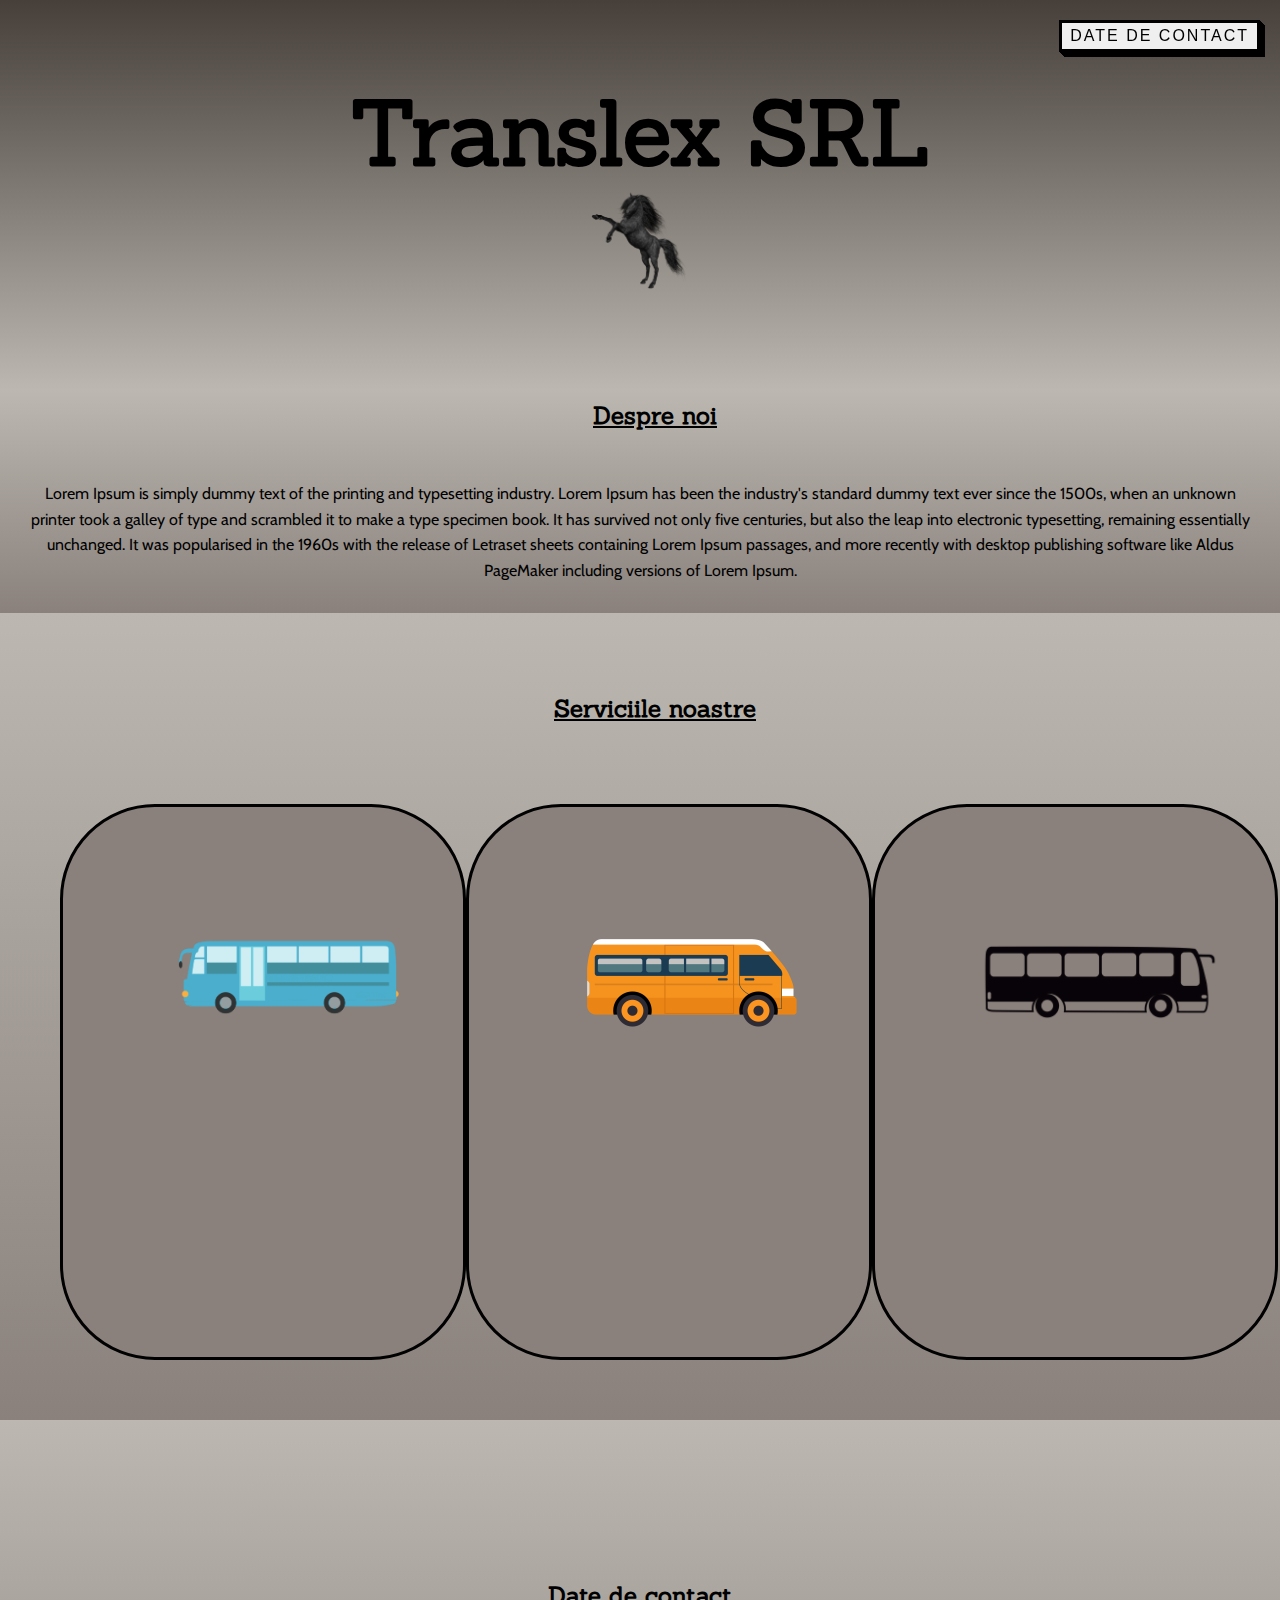
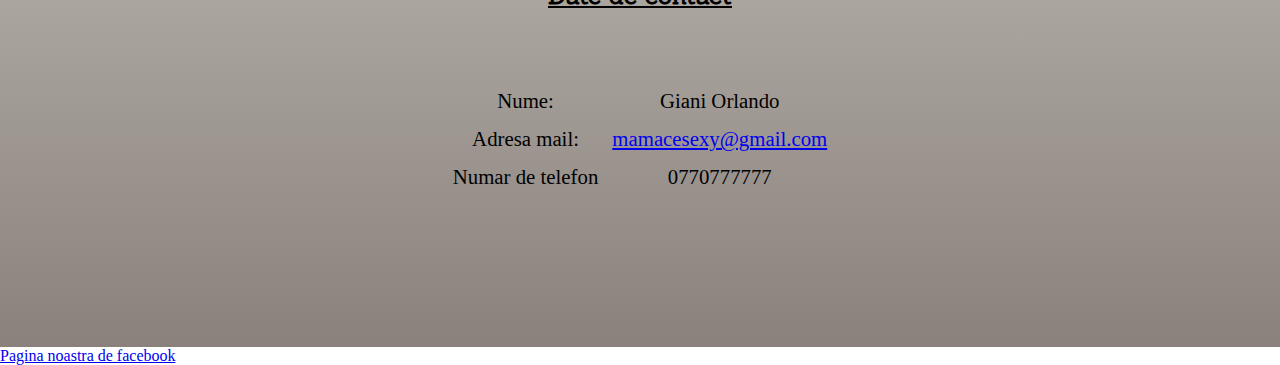
==== commit e0a314cc: "Add files via upload" ====
--- a/index.html
+++ b/index.html
@@ -108,7 +108,9 @@
   <tr><td>Numar de telefon</td>
   <td>0770777777</td></tr>
 </table>
-<a href="facebook.com" class="facebook">Pagina noastra de facebook</a>
+</div>
+<div class="pagina">
+<a href="facebook.com" >Pagina noastra de facebook</a>
 </div>
 </body>
 </html>